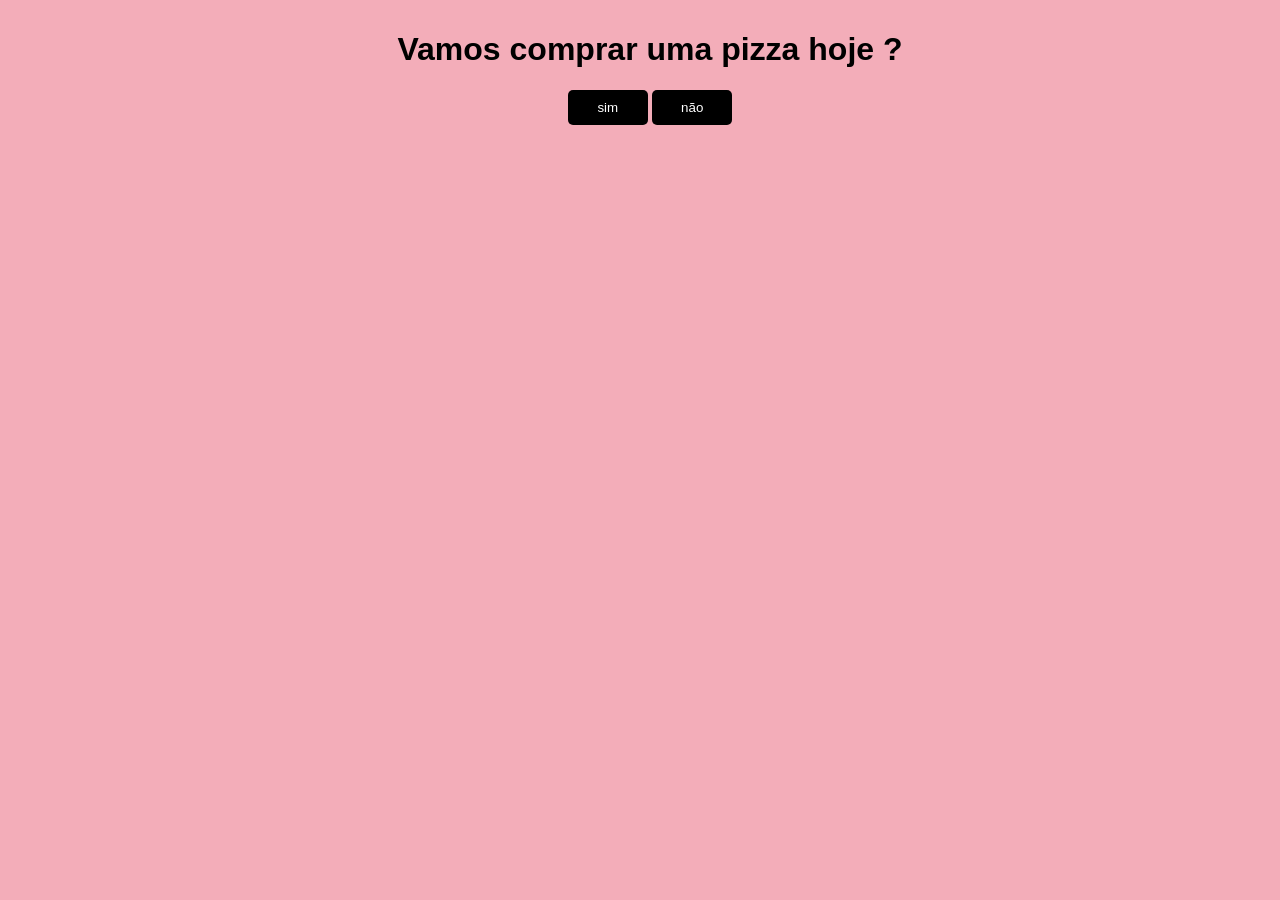
==== index.html @ 47096c3b "firt commit" ====
<!DOCTYPE html>
<html lang="pt-br">
<head>
    <meta charset="UTF-8">
    <meta name="viewport" content="width=device-width, initial-scale=1.0">
    <title>Pedido</title>
    <script src="script.js"></script>
    <link rel="stylesheet" href="stytle.css">
        </head>
        <body>
            <div id="container">
                <h1>Vamos comprar uma pizza hoje ?</h1>
                <button id="btn-sim" onclick="sim()">sim</button>
                <button id="btn-nao" onclick="desvia()" onmouseover="desvia()">não</button>
                <p id="mensagem"></p>
            </div>
            
        </body>            
</html>
---- stytle.css ----
#container{
    background: rgb(243, 173, 185);
    text-align: center;
    position: fixed;
    font-family: arial, sans-serif;
    width: 100%;
    height: 100%;
    top: 0;
    left: 0;
    padding: 10px;
    justify-content: center;
    align-items: center;
}
#btn-nao, #btn-sim{
    background: black; 
    color: white;
    padding: 10px;
    width: 80px;
    border: none;
    border-radius: 5px;
    cursor: pointer;
}
#btn-nao{
    transition: transform 0.5s ease;
}
#menasagem{
    display:none;
    font-family: arial, sans-serif;
}
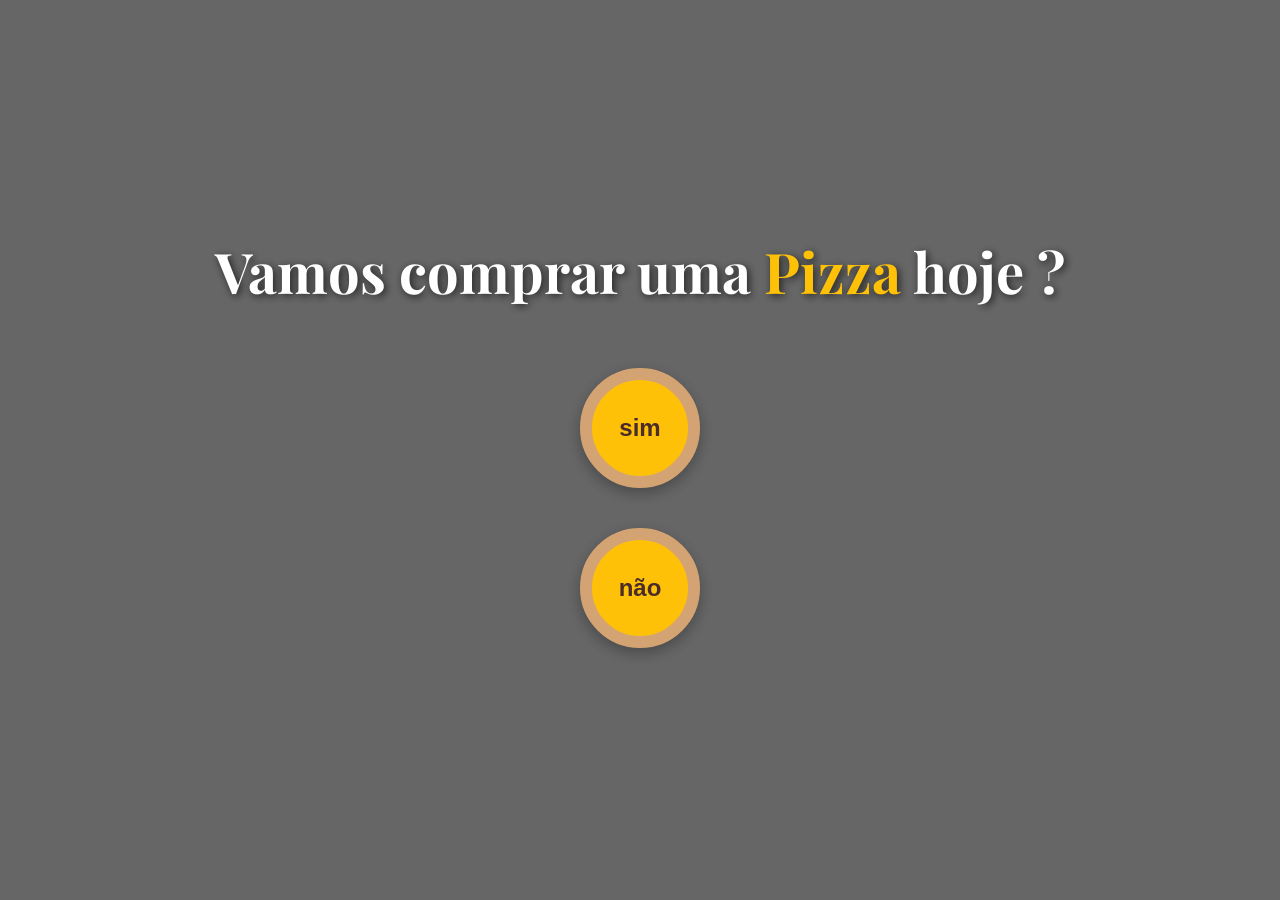
==== commit 4e36c000: "adcionando landing page" ====
--- a/index.html
+++ b/index.html
@@ -1,19 +1,23 @@
-<!DOCTYPE html>
-<html lang="pt-br">
-<head>
-    <meta charset="UTF-8">
-    <meta name="viewport" content="width=device-width, initial-scale=1.0">
-    <title>Pedido</title>
-    <script src="script.js"></script>
-    <link rel="stylesheet" href="stytle.css">
-        </head>
-        <body>
-            <div id="container">
-                <h1>Vamos comprar uma pizza hoje ?</h1>
-                <button id="btn-sim" onclick="sim()">sim</button>
-                <button id="btn-nao" onclick="desvia()" onmouseover="desvia()">não</button>
-                <p id="mensagem"></p>
-            </div>
-            
-        </body>            
+<!DOCTYPE html>
+<html lang="pt-br">
+<head>
+    <meta charset="UTF-8">
+    <meta name="viewport" content="width=device-width, initial-scale=1.0">
+    <title>Pedido</title>
+    <link rel="preconnect" href="https://fonts.googleapis.com">
+    <link rel="preconnect" href="https://fonts.gstatic.com" crossorigin>
+    <link href="https://fonts.googleapis.com/css2?family=Playfair+Display:wght@700&family=Lato:wght@400;700&display=swap" rel="stylesheet">
+    <script src="script.js"></script>
+    <link rel="stylesheet" href="style.css">
+</head>
+        <body>
+
+            <div id="container">
+                <h1>Vamos comprar uma <span>Pizza</span> hoje ?</h1>
+                <button id="btn-sim" onclick="sim()">sim</button>
+                <button id="btn-nao" onclick="desvia()" onmouseover="desvia()">não</button>
+                <p id="mensagem"></p>
+            </div>
+            
+        </body>            
 </html>
--- a/style.css
+++ b/style.css
@@ -0,0 +1,74 @@
+body, html {
+    margin: 0;
+    padding: 0;
+    width: 100%;
+    height: 100%;
+    overflow: hidden;
+    font-family: 'Lato', sans-serif;
+}
+
+#container {
+    background-image: linear-gradient(rgba(0, 0, 0, 0.6), rgba(0, 0, 0, 0.6)), url('https://images.unsplash.com/photo-1590069261209-f8e9b8642343?q=80&w=2070&auto=format&fit=crop&ixlib=rb-4.0.3&ixid=M3wxMjA3fDB8MHxwaG90by1wYWdlfHx8fGVufDB8fHx8fA%3D%3D');
+    background-size: cover;
+    background-position: center;
+    text-align: center;
+    position: fixed;
+    width: 100%;
+    height: 100%;
+    top: 0;
+    left: 0;
+    display: flex;
+    flex-direction: column;
+    justify-content: center;
+    align-items: center;
+    padding: 20px;
+    box-sizing: border-box;
+}
+
+h1 {
+    font-family: 'Playfair Display', serif;
+    font-size: 3.5rem;
+    color: #fff;
+    text-shadow: 2px 2px 8px rgba(0,0,0,0.7);
+    margin: 0 0 40px 0;
+}
+
+h1 span {
+    color: #ffc107; /* Amarelo queijo */
+}
+
+#btn-nao, #btn-sim {
+    width: 120px;
+    height: 120px;
+    margin: 20px;
+    border-radius: 50%;
+    cursor: pointer;
+    font-weight: 900;
+    font-size: 1.5rem;
+    color: #4a2c2a;
+    background-color: #ffc107; /* Queijo */
+    border: 12px solid #d4a373; /* Crosta */
+    box-shadow: 0 5px 15px rgba(0,0,0,0.3);
+    transition: transform 0.2s ease, box-shadow 0.2s ease;
+}
+
+#btn-sim:hover {
+    transform: scale(1.1);
+    box-shadow: 0 8px 25px rgba(0,0,0,0.4);
+}
+
+#btn-nao {
+    transition: transform 0.5s ease, top 0.5s ease, left 0.5s ease;
+}
+
+#mensagem {
+    display: none;
+    font-family: 'Lato', sans-serif;
+    font-size: 1.5rem;
+    color: #fff;
+    background: rgba(0,0,0,0.5);
+    padding: 15px 25px;
+    border-radius: 10px;
+    margin-top: 40px;
+    max-width: 80%;
+}
